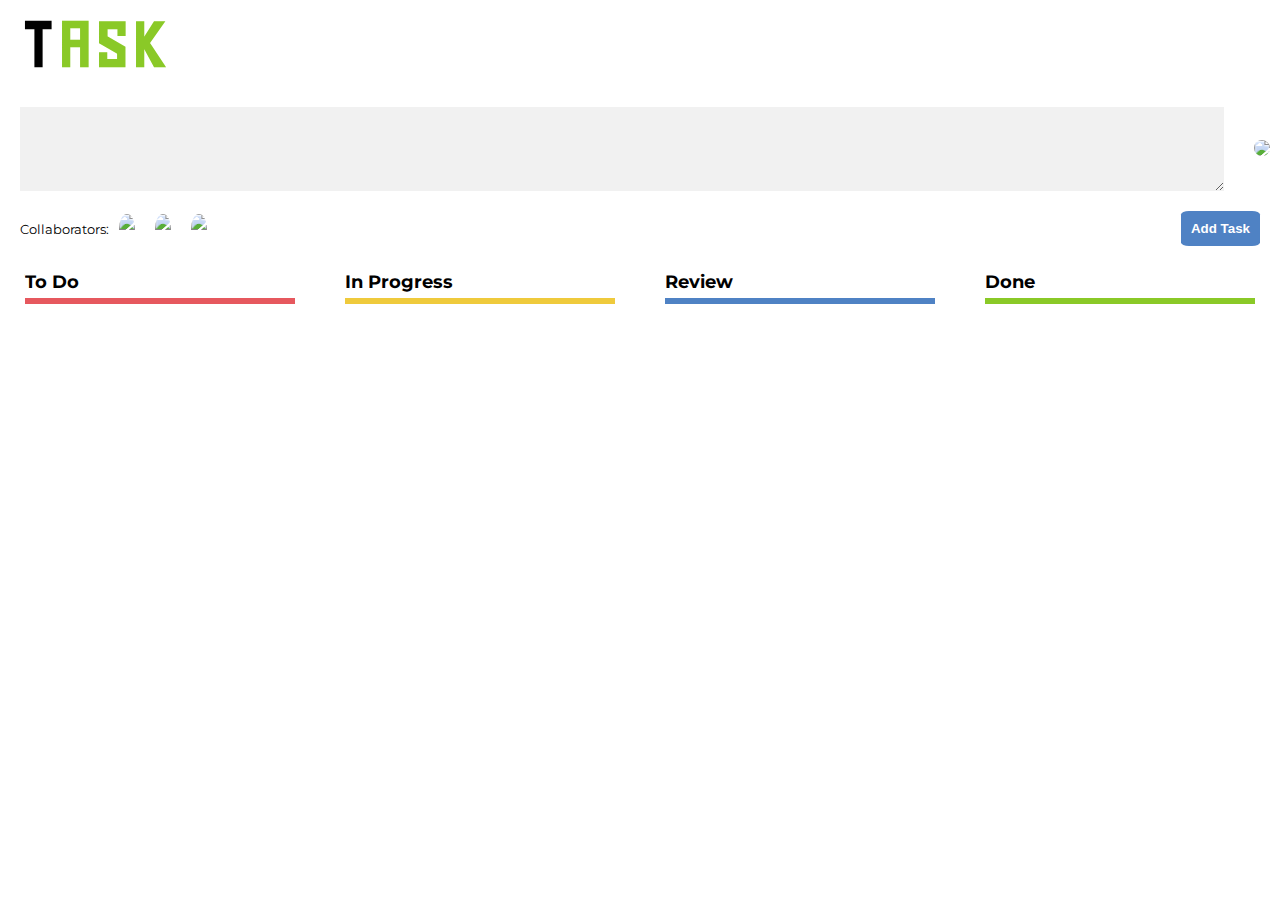
==== index.html @ d0b82c26 "Merge pull request #4 from sebastianprieto1/master" ====
<!DOCTYPE html>
<html lang="en">
<head>
    <meta charset="UTF-8">
    <link rel="preconnect" href="https://fonts.googleapis.com">
    <link rel="preconnect" href="https://fonts.gstatic.com" crossorigin>
    <link rel="preconnect" href="https://fonts.googleapis.com">
<link rel="preconnect" href="https://fonts.gstatic.com" crossorigin>
<meta content="width=device-width, initial-scale=1" name="viewport" />

<link href="https://fonts.googleapis.com/css2?family=Geo&family=Montserrat:ital,wght@0,100;0,200;0,300;0,400;0,500;0,600;0,700;0,800;0,900;1,100;1,200;1,300;1,400;1,500;1,600;1,700;1,800;1,900&display=swap" rel="stylesheet">
   
    <meta http-equiv="X-UA-Compatible" content="IE=edge">
     <link rel="stylesheet" href="./styles.css">
     
    <title>TASK</title>
</head>
<body>
<div id="modalOverlay">
 <header class="topBar">
    <h2 class="logo">T<span class=greentestlogo>ASK</span></h2>
    <span id="dateSpan"> </span>
        <div class="addTaskBtnMobile">
            <button id="addTaskBtnMobile" type="button">Add Task</button>
        </div>  
 </header>   
<div class="mobileDiv">
    <span id="dateSpanMobile"> </span>
</div>
<div class="descriptionBar">
   
        <textarea id="projectDescription" name="projectDescription" rows="4" cols="180">
            
        </textarea>
   
    <div class="profilePhoto">
        <img src="./Resources/ProfileUser1.png">
    </div>
</div>

<div class="collabAndAddTaskBtnBar">
    <div class="collab">
        <span>Collaborators:</span>
        <img src="./Resources/ProfileUser1.png">
        <img src="./Resources/ProfileUser2.png">
        <img src="./Resources/ProfileUesr3.png">
    </div>
    <div class="addTaskBtn">
        <button id="myBtn" type="button">Add Task</button>
        
    </div>
</div>
<main>
    <div class="cards">
        <div id="cardsToDo">
            <h2 class="Heading" id="toDoHeading">To Do</h2>  
            <!-- <div class="card1">
                <span><img src="./Resources/redbox.png" alt=""></span>
                <h3>Task Title Here</h3>
                <p class="taskDescriptionText">task description here. Lorem ipsum dolor sit amet consectetur adipisicing elit. Repellendus, corrupti?</p>
                <img class= profileCard src="./Resources/ProfileUser1.png">
                <hr>
                <p class="dueDateText"><strong>DUE:</strong> <span>DD/MM/YYY</span></p>
            </div>
             -->
        </div>


        <div id="cardsinProgress">
            <h2 class="Heading" id="inProgressHeading">In Progress</h2> 
                <!-- <div class="card1">
                    <span><img src="./Resources/yellowbox.png" alt=""></span>
                    <h3>Task Title Here</h3>
                    <p class="taskDescriptionText">task description here. Lorem ipsum dolor sit amet consectetur adipisicing elit. Repellendus, corrupti?</p>
                    <img class= profileCard src="./Resources/ProfileUser1.png">
                    <hr>
                    <p class="dueDateText"><strong>DUE:</strong> <span>DD/MM/YYY</span></p>
                </div> -->
        </div>

        <div id="cardsReview">
            <h2 class="Heading" id="reviewHeading">Review</h2> 
                <!-- <div class="card1">
                    <span><img src="./Resources/bluebox.png" alt=""></span>
                    <h3>Task Title Here</h3>
                    <p class="taskDescriptionText">task description here. Lorem ipsum dolor sit amet consectetur adipisicing elit. Repellendus, corrupti?</p>
                    <img class= profileCard src="./Resources/ProfileUser1.png">
                    <hr>
                    <p class="dueDateText"><strong>DUE:</strong> <span>DD/MM/YYY</span></p>
                </div> -->
        </div>


        <div id="cardsDone">
            <h2 class="Heading" id="doneHeading">Done</h2> 
                <!-- <div class="card1">
                    <span><img src="./Resources/greenbox.png" alt=""></span>
                    <h3>Task Title Here</h3>
                    <p class="taskDescriptionText">task description here. Lorem ipsum dolor sit amet consectetur adipisicing elit. Repellendus, corrupti?</p>
                    <img class= profileCard src="./Resources/ProfileUser1.png">
                    <hr>
                    <p class="dueDateText"><strong>DUE:</strong> <span>DD/MM/YYY</span></p>
                </div> -->
        </div>

    </div>
    
</div>    

<!-- NEW TASK modal html -->
<form class="modal" id="form" action="#" method="GET">
    <span id="closebtn" class="close">&times;</span>
    <h2>Add New Task</h2>
<br>
    <label for="name">Task Name:</label>
      <input id="taskName" type="text" />
      <label for="assignTo">Assign To:</label>
      <select id="assignedTo" name="assignTo">
        <option value="">Select Team Member</option>
        <option value="Betty">Betty</option>
        <option value="Jonnevie">Jonnevie</option>
        <option value="Seb">Seb</option>
        <option value="Pooja">Pooja</option>
      </select>
      <label for="dueDate">Due Date:</label>
      <input type="date" id="dueDate" name="dueDate" />
      
      <label for="status">Status</label>
      <select id="setStatus" name="status">
        <option value="">Select Status</option>
        <option value="modalToDo">To Do</option>
        <option value="modalInProgress">In Progress</option>
        <option value="modalReview">Review</option>
        <option value="modalDone">Done</option>
      </select>
   
      <label for="description">Description:</label>

      <textarea  id="description" name="description" rows="10" cols="80" value="">
</textarea>  
<button id="modalBtn" type="/"  >Submit</button>
    <div id="errorMsg" style="color: red"></div>

  </form>
 

  <!-- Edit Task Modal -->

  <form class="modal" id="formDelete" action="#" method="GET">
    <span id="closebtnedit" class="close">&times;</span>
    <h2>Edit Existing Task</h2>
<br>
    <label for="name">Task Name:</label>
      <input id="taskName" type="text" />
      <label for="assignTo">Assign To:</label>
      <select id="assignedTo" name="assignTo">
        <option value="">Select Team Member</option>
        <option value="Betty">Betty</option>
        <option value="Jonnevie">Jonnevie</option>
        <option value="Seb">Seb</option>
        <option value="Pooja">Pooja</option>
      </select>
      <label for="dueDate">Due Date:</label>
      <input type="date" id="dueDate2" name="dueDate" />
      
      <label for="status">Status</label>
      <select id="setStatus" name="status">
        <option value="">Select Status</option>
        <option value="modalToDo">To Do</option>
        <option value="modalInProgress">In Progress</option>
        <option value="modalReview">Review</option>
        <option value="modalDone">Done</option>
      </select>
   
      <label for="description">Description:</label>

      <textarea id="descriptionEdit" name="description" rows="10" cols="80">
</textarea>  
 
<button id="modalEditBtnSubmit" type="/"  >Submit</button>
<button id="modalBtnDel" type="/"  >Delete</button>
    <div id="errorMsg"></div>
   

  
  </form>


</main>





<script type="module" src="./TaskManager.js"></script>
<script type="module" src="./script.js"></script>
</body>


</html>
---- styles.css ----
* {
  padding: 0;
  margin: 0;
  border: 0;
  box-sizing: border-box;
}

html {
  font-size: 13px;
  font-family: "montserrat";
}

/* Main navigation */
.topBar {
  display: flex;
  justify-content: space-between;
}

.logo {
  font-family: "geo";
  font-size: 6rem;
  text-align: center;
  margin-left: 20px;
}

.greentestlogo {
  color: #8ac927;
}

#dateSpan {
  align-self: center;
  font-size: larger;
  padding-right: 25px;
  font-family: 'montserrat';
}

.descriptionBar{
  display: flex;
  justify-content: space-around;
  align-items: center;
}

.profilePhoto img {
  border-radius: 50%;
  height: 100px;
  padding: 10px;
}


.descriptionBar textarea{
  background-color: #f1f1f1;
  margin: 20px;
}

.collabAndAddTaskBtnBar {
  display: flex;
  justify-content: space-between;
  align-content: center;
}
.collab img {
  border-radius: 50%;
  height: 30px;
  margin: 0 10px;
}

.collab {
  padding-left: 20px;
  display: flex;
  align-items: center;
}

.addTaskBtn {
  padding-right: 20px;
}

.addTaskBtn button:hover {
  cursor: pointer;
}


.addTaskBtn button {
  background-color: #4f82c4;
  height: 100%;
  padding: 10px;
  color: white;
  border-radius: 10%;
  font-weight: bold;
}

.cards {
  display: grid;
  grid-template-areas: "toDo inProgress Review Done";
  grid-template-columns: 25% 25% 25% 25%;
  grid-auto-rows: auto;
  padding: 25px 0;
  /* border: #8ac927 solid ; */
}
#cardsToDo {
  grid-area: toDo;
}
#cardsinProgress {
  grid-area: inProgress;
}
#cardsReview {
  grid-area: Review;
}
#cardsDone {
  grid-area: Done;
}
.Heading {
  font-size: 18px;
  margin: 0 25px;
  padding-bottom: 5px;
}


#toDoHeading {
  border-bottom: 6px solid #e6585e;
}
#inProgressHeading {
  border-bottom: 6px solid #efca3c;
}
#reviewHeading {
  border-bottom: 6px solid #4f82c4;
}
#doneHeading {
  border-bottom: 6px solid #8ac927;
}
.card1 {
  box-shadow: rgba(99, 99, 99, 0.2) 0px 2px 8px 0px;
  margin: 25px;
 
}

.card1 span {
  float: right;
  margin-right: 10px;
}

.card1 h3 {
  margin: 15px;
  padding-top: 20px;
}

.taskDescriptionText {
  margin: 15px;
  font-size: 14px;
  /* max-height: 100px;
  overflow: scroll;
  overflow-x: hidden;
  overflow-y: hidden; */
}

.dueDateText {
  padding-left: 20px;
  padding-bottom: 20px;
}

.profileCard {
  border-radius: 50%;
  height: 35px;
  margin: 15px;
}

.mobileDiv {
  display: none;
}

.addTaskBtnMobile {
  display: none;
}



/* Modal CSS */

#modalOverlay {
width: 100%;
height:100%;
z-index: 1;
position:absolute;

}

input {
width: 100%;
background-color: #f1f1f1;
margin-bottom: 15px;
font-family: 'montserrat';
padding: 5px;
height: 25px;
}

select {
width: 100%;
margin-bottom: 15px;
font-family: 'montserrat';
background-color: #f1f1f1;
padding: 5px;
}

textarea{
width: 100%;
font-family: 'montserrat';
padding: 10px;
background-color: #f1f1f1;

}

#modalBtnDel {
float: right;
background-color: #e6585e;
height: 100%;
padding: 10px;
color: white;
border-radius: 10%;
font-weight: bold;
margin-top: 20px;
margin-right: 15px;
}

#modalBtnDel:hover {
  cursor: pointer;
}


#modalEditBtnSubmit{
float: right;
background-color: #4f82c4;
height: 100%;
padding: 10px;
color: white;
border-radius: 10%;
font-weight: bold;
margin-top: 20px;
}

#modalEditBtnSubmit:hover {
  cursor: pointer;
}

#modalBtn {
float: right;
background-color: #4f82c4;
height: 100%;
padding: 10px;
color: white;
border-radius: 10%;
font-weight: bold;
margin-top: 20px;
}


#modalBtn:hover {
  cursor: pointer;
}


.modal {
display: none; 
position: absolute; /* Stay in place */
z-index: 2; /* Sit on top */
left: 50%;
top: 30%;
margin-left: -215px;
margin-top: -150px;
width: 430px;
height: max-content; 
background-color: white; 
padding: 20px;

}



/* The Close Button */
.close {
color: #aaa;
float: right;
font-size: 28px;
font-weight: bold;
}

.close:hover,
.close:focus {
color: black;
text-decoration: none;
cursor: pointer;
}

#errorMsg {
color: #e6585e;
width: 80%;
}


/* media queries tablet */
@media only screen and (min-width: 501px) and (max-width: 900px) {
  
  .cards {
      display: grid;
      grid-template-areas: "toDo inProgress" 
                              "Review Done";
      grid-template-columns: 50% 50%;
      grid-auto-rows: auto;
      padding: 25px 0;
      /* border: #8ac927 solid ; */
      
    }
  #cardsToDo {
      grid-area: toDo;
      margin-bottom: 30px;
     
  }
  #cardsinProgress {
      grid-area: inProgress;
      margin-bottom: 30px;
  }
  #cardsReview {
      grid-area: Review;
      margin-bottom: 30px;
  }
  #cardsDone {
      grid-area: Done;
      margin-bottom: 30px;
  }

  
}
/* Media queries phone */
@media only screen and (min-width: 300px) and (max-width: 500px) {
  
  .cards {
      display: grid;
      grid-template-areas: "toDo" 
                              "inProgress" 
                              "Review"
                              "Done";
      grid-template-columns: 100%;
      grid-auto-rows: auto;
      padding: 25px 0;
      /* border: #8ac927 solid ; */
    }
  #cardsToDo {
      grid-area: toDo;
      margin-bottom: 30px;
  }
  #cardsinProgress {
      grid-area: inProgress;
      margin-bottom: 30px;
  }
  #cardsReview {
      grid-area: Review;
      margin-bottom: 30px;
  }
  #cardsDone {
      grid-area: Done;
      margin-bottom: 30px;
  }

  .profilePhoto {
      display: none;
  }

  .addTaskBtn {
      display: none;
  }
  #dateSpan {
      display:none;
  }
  .mobileDiv {
      display: contents;
      display: flex;
      justify-content: center;
  }
  .addTaskBtnMobile {
      display: contents;
   
  }

  .addTaskBtnMobile button {
      background-color: #4f82c4;
      height: 100%;
      padding: 10px;
      color: white;
      border-radius: 10%;
      position: relative;
      right: 20px;
      top: 20px;
      font-weight: bold;
  }

  .modal  {
    display: none; 
position: absolute; /* Stay in place */
z-index: 2; /* Sit on top */
left: 50%;
top: 30%;
margin-left: -150px;
margin-top: -150px;
width: 300px;
height: max-content; 
background-color: white; 
padding: 20px;
  }
  
}
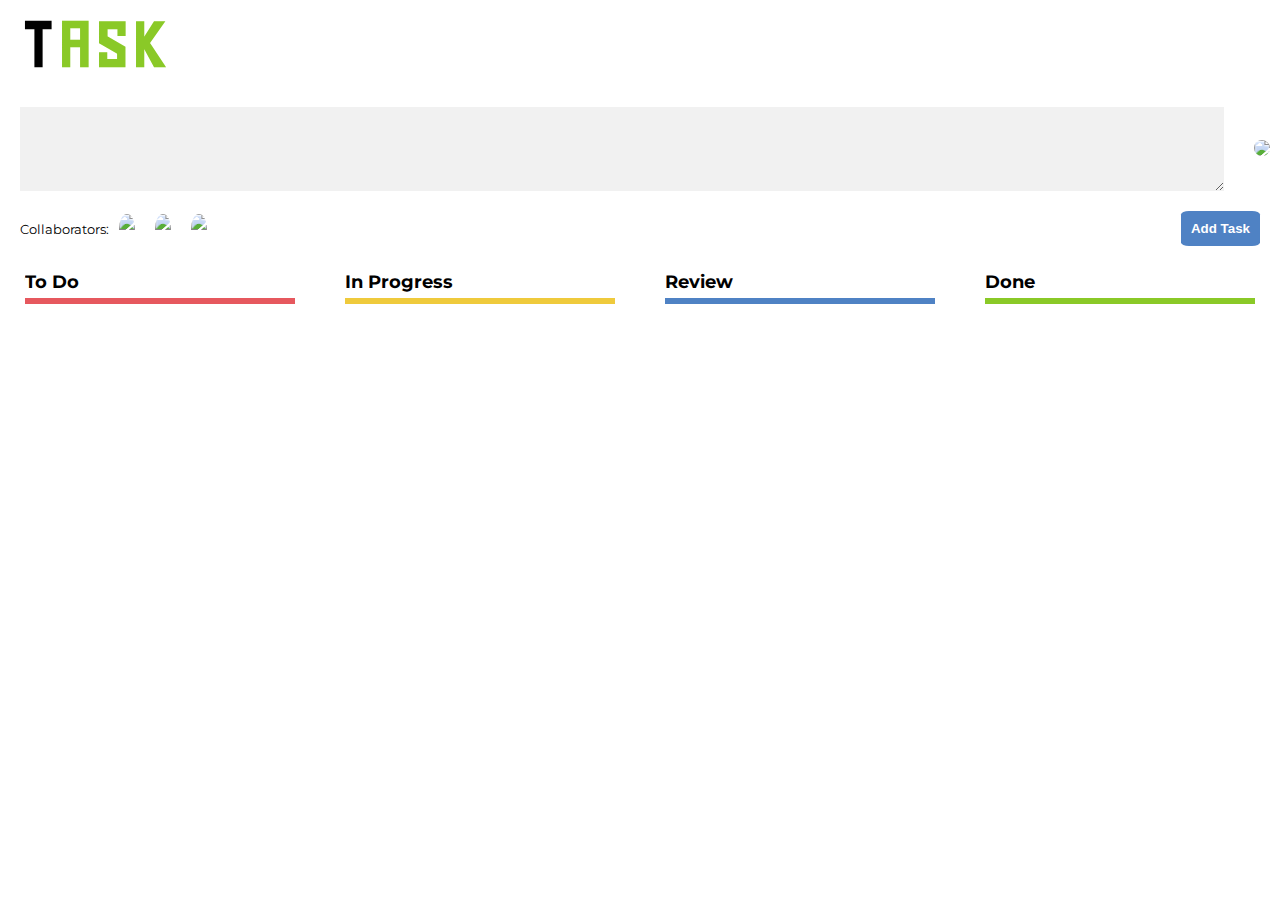
==== commit 5eda1322: "added text wrap to card title and description" ====
--- a/index.html
+++ b/index.html
@@ -7,7 +7,6 @@
     <link rel="preconnect" href="https://fonts.googleapis.com">
 <link rel="preconnect" href="https://fonts.gstatic.com" crossorigin>
 <meta content="width=device-width, initial-scale=1" name="viewport" />
-
 <link href="https://fonts.googleapis.com/css2?family=Geo&family=Montserrat:ital,wght@0,100;0,200;0,300;0,400;0,500;0,600;0,700;0,800;0,900;1,100;1,200;1,300;1,400;1,500;1,600;1,700;1,800;1,900&display=swap" rel="stylesheet">
    
     <meta http-equiv="X-UA-Compatible" content="IE=edge">
@@ -56,7 +55,7 @@
             <h2 class="Heading" id="toDoHeading">To Do</h2>  
             <!-- <div class="card1">
                 <span><img src="./Resources/redbox.png" alt=""></span>
-                <h3>Task Title Here</h3>
+                <h3 class="cardTitle">Task Title Here</h3>
                 <p class="taskDescriptionText">task description here. Lorem ipsum dolor sit amet consectetur adipisicing elit. Repellendus, corrupti?</p>
                 <img class= profileCard src="./Resources/ProfileUser1.png">
                 <hr>
@@ -70,7 +69,7 @@
             <h2 class="Heading" id="inProgressHeading">In Progress</h2> 
                 <!-- <div class="card1">
                     <span><img src="./Resources/yellowbox.png" alt=""></span>
-                    <h3>Task Title Here</h3>
+                    <h3 class="cardTitle">Task Title Here</h3>
                     <p class="taskDescriptionText">task description here. Lorem ipsum dolor sit amet consectetur adipisicing elit. Repellendus, corrupti?</p>
                     <img class= profileCard src="./Resources/ProfileUser1.png">
                     <hr>
@@ -82,7 +81,7 @@
             <h2 class="Heading" id="reviewHeading">Review</h2> 
                 <!-- <div class="card1">
                     <span><img src="./Resources/bluebox.png" alt=""></span>
-                    <h3>Task Title Here</h3>
+                    <h3 class="cardTitle">Task Title Here</h3>
                     <p class="taskDescriptionText">task description here. Lorem ipsum dolor sit amet consectetur adipisicing elit. Repellendus, corrupti?</p>
                     <img class= profileCard src="./Resources/ProfileUser1.png">
                     <hr>
@@ -95,7 +94,7 @@
             <h2 class="Heading" id="doneHeading">Done</h2> 
                 <!-- <div class="card1">
                     <span><img src="./Resources/greenbox.png" alt=""></span>
-                    <h3>Task Title Here</h3>
+                    <h3 class="cardTitle">Task Title Here</h3>
                     <p class="taskDescriptionText">task description here. Lorem ipsum dolor sit amet consectetur adipisicing elit. Repellendus, corrupti?</p>
                     <img class= profileCard src="./Resources/ProfileUser1.png">
                     <hr>
@@ -192,7 +191,7 @@
 
 
 
-<script type="module" src="./TaskManager.js"></script>
+
 <script type="module" src="./script.js"></script>
 </body>
 
--- a/styles.css
+++ b/styles.css
@@ -142,9 +142,14 @@
   padding-top: 20px;
 }
 
+.cardTitle {
+  overflow-wrap: break-word;
+}
+
 .taskDescriptionText {
   margin: 15px;
   font-size: 14px;
+  overflow-wrap: break-word;
   /* max-height: 100px;
   overflow: scroll;
   overflow-x: hidden;
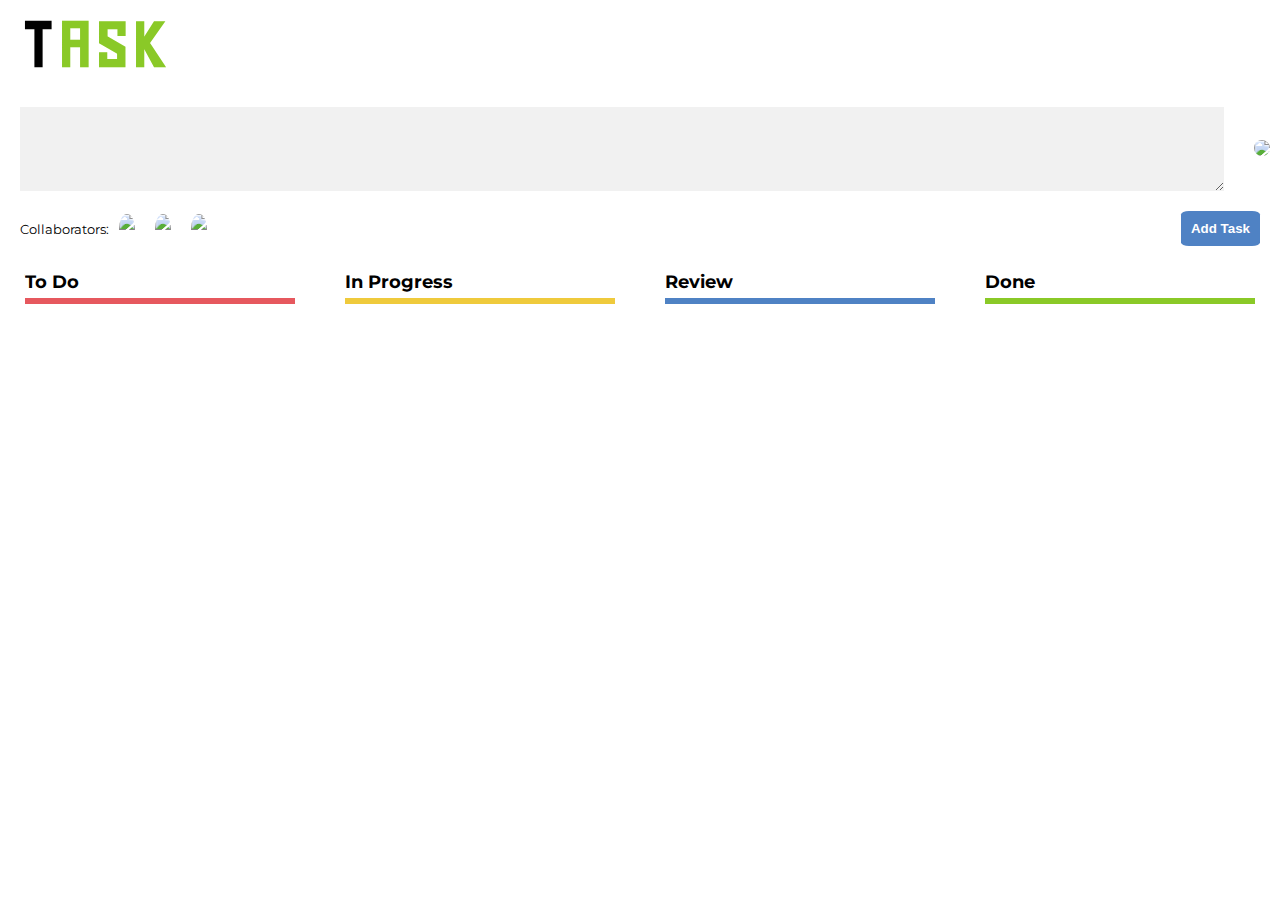
==== commit bbaf935c: "add done button" ====
--- a/index.html
+++ b/index.html
@@ -55,7 +55,7 @@
             <h2 class="Heading" id="toDoHeading">To Do</h2>  
             <!-- <div class="card1">
                 <span><img src="./Resources/redbox.png" alt=""></span>
-                <h3 class="cardTitle">Task Title Here</h3>
+                <h3>Task Title Here</h3>
                 <p class="taskDescriptionText">task description here. Lorem ipsum dolor sit amet consectetur adipisicing elit. Repellendus, corrupti?</p>
                 <img class= profileCard src="./Resources/ProfileUser1.png">
                 <hr>
@@ -69,7 +69,7 @@
             <h2 class="Heading" id="inProgressHeading">In Progress</h2> 
                 <!-- <div class="card1">
                     <span><img src="./Resources/yellowbox.png" alt=""></span>
-                    <h3 class="cardTitle">Task Title Here</h3>
+                    <h3>Task Title Here</h3>
                     <p class="taskDescriptionText">task description here. Lorem ipsum dolor sit amet consectetur adipisicing elit. Repellendus, corrupti?</p>
                     <img class= profileCard src="./Resources/ProfileUser1.png">
                     <hr>
@@ -81,7 +81,7 @@
             <h2 class="Heading" id="reviewHeading">Review</h2> 
                 <!-- <div class="card1">
                     <span><img src="./Resources/bluebox.png" alt=""></span>
-                    <h3 class="cardTitle">Task Title Here</h3>
+                    <h3>Task Title Here</h3>
                     <p class="taskDescriptionText">task description here. Lorem ipsum dolor sit amet consectetur adipisicing elit. Repellendus, corrupti?</p>
                     <img class= profileCard src="./Resources/ProfileUser1.png">
                     <hr>
@@ -94,7 +94,7 @@
             <h2 class="Heading" id="doneHeading">Done</h2> 
                 <!-- <div class="card1">
                     <span><img src="./Resources/greenbox.png" alt=""></span>
-                    <h3 class="cardTitle">Task Title Here</h3>
+                    <h3>Task Title Here</h3>
                     <p class="taskDescriptionText">task description here. Lorem ipsum dolor sit amet consectetur adipisicing elit. Repellendus, corrupti?</p>
                     <img class= profileCard src="./Resources/ProfileUser1.png">
                     <hr>
@@ -175,9 +175,13 @@
 
       <textarea id="descriptionEdit" name="description" rows="10" cols="80">
 </textarea>  
- 
+ <div class="button-flex">
 <button id="modalEditBtnSubmit" type="/"  >Submit</button>
 <button id="modalBtnDel" type="/"  >Delete</button>
+<button id="modalBtnDone" type="/"  >Done</button>
+
+ </div>
+
     <div id="errorMsg"></div>
    
 
--- a/styles.css
+++ b/styles.css
@@ -142,14 +142,9 @@
   padding-top: 20px;
 }
 
-.cardTitle {
-  overflow-wrap: break-word;
-}
-
 .taskDescriptionText {
   margin: 15px;
   font-size: 14px;
-  overflow-wrap: break-word;
   /* max-height: 100px;
   overflow: scroll;
   overflow-x: hidden;
@@ -221,7 +216,7 @@
 border-radius: 10%;
 font-weight: bold;
 margin-top: 20px;
-margin-right: 15px;
+/* margin-right: 15px; */
 }
 
 #modalBtnDel:hover {
@@ -255,6 +250,19 @@
 margin-top: 20px;
 }
 
+.button-flex {
+  display: flex;
+  justify-content: space-between;
+}
+#modalBtnDone {
+  background-color: #8ac927;
+  height: 100%;
+  padding: 10px;
+  color: white;
+  border-radius: 10%;
+  font-weight: bold;
+  margin-top: 20px;
+}
 
 #modalBtn:hover {
   cursor: pointer;
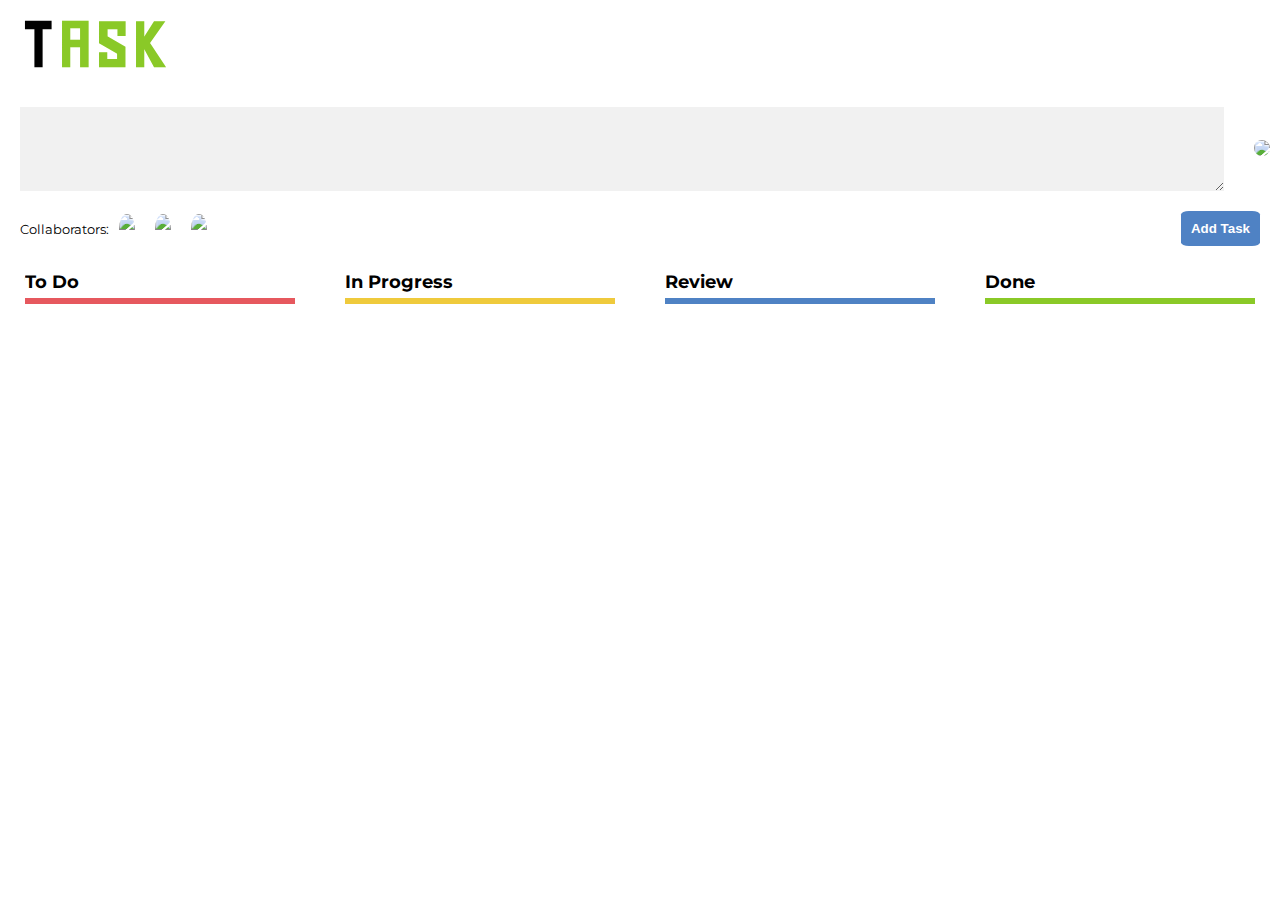
==== commit fbe875ff: "Merge branch 'Jonnevie:master' into master" ====
--- a/index.html
+++ b/index.html
@@ -55,7 +55,7 @@
             <h2 class="Heading" id="toDoHeading">To Do</h2>  
             <!-- <div class="card1">
                 <span><img src="./Resources/redbox.png" alt=""></span>
-                <h3>Task Title Here</h3>
+                <h3 class="cardTitle">Task Title Here</h3>
                 <p class="taskDescriptionText">task description here. Lorem ipsum dolor sit amet consectetur adipisicing elit. Repellendus, corrupti?</p>
                 <img class= profileCard src="./Resources/ProfileUser1.png">
                 <hr>
@@ -69,7 +69,7 @@
             <h2 class="Heading" id="inProgressHeading">In Progress</h2> 
                 <!-- <div class="card1">
                     <span><img src="./Resources/yellowbox.png" alt=""></span>
-                    <h3>Task Title Here</h3>
+                    <h3 class="cardTitle">Task Title Here</h3>
                     <p class="taskDescriptionText">task description here. Lorem ipsum dolor sit amet consectetur adipisicing elit. Repellendus, corrupti?</p>
                     <img class= profileCard src="./Resources/ProfileUser1.png">
                     <hr>
@@ -81,7 +81,7 @@
             <h2 class="Heading" id="reviewHeading">Review</h2> 
                 <!-- <div class="card1">
                     <span><img src="./Resources/bluebox.png" alt=""></span>
-                    <h3>Task Title Here</h3>
+                    <h3 class="cardTitle">Task Title Here</h3>
                     <p class="taskDescriptionText">task description here. Lorem ipsum dolor sit amet consectetur adipisicing elit. Repellendus, corrupti?</p>
                     <img class= profileCard src="./Resources/ProfileUser1.png">
                     <hr>
@@ -94,7 +94,7 @@
             <h2 class="Heading" id="doneHeading">Done</h2> 
                 <!-- <div class="card1">
                     <span><img src="./Resources/greenbox.png" alt=""></span>
-                    <h3>Task Title Here</h3>
+                    <h3 class="cardTitle">Task Title Here</h3>
                     <p class="taskDescriptionText">task description here. Lorem ipsum dolor sit amet consectetur adipisicing elit. Repellendus, corrupti?</p>
                     <img class= profileCard src="./Resources/ProfileUser1.png">
                     <hr>
--- a/styles.css
+++ b/styles.css
@@ -142,9 +142,14 @@
   padding-top: 20px;
 }
 
+.cardTitle {
+  overflow-wrap: break-word;
+}
+
 .taskDescriptionText {
   margin: 15px;
   font-size: 14px;
+  overflow-wrap: break-word;
   /* max-height: 100px;
   overflow: scroll;
   overflow-x: hidden;
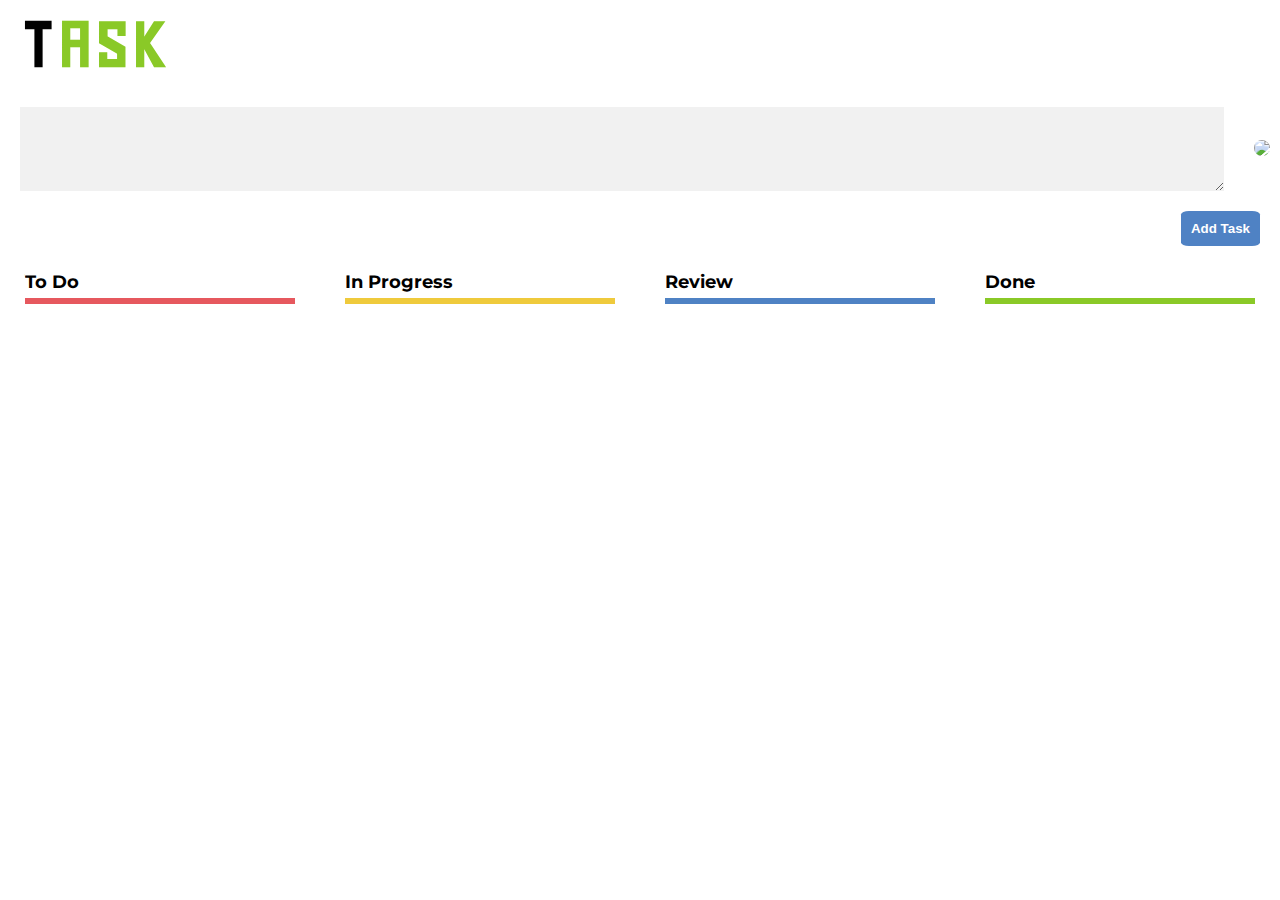
==== commit 9ab87c25: "modal delete task works, just need refresh" ====
--- a/index.html
+++ b/index.html
@@ -39,10 +39,10 @@
 
 <div class="collabAndAddTaskBtnBar">
     <div class="collab">
-        <span>Collaborators:</span>
+        <!-- <span>Collaborators:</span>
         <img src="./Resources/ProfileUser1.png">
         <img src="./Resources/ProfileUser2.png">
-        <img src="./Resources/ProfileUesr3.png">
+        <img src="./Resources/ProfileUesr3.png"> -->
     </div>
     <div class="addTaskBtn">
         <button id="myBtn" type="button">Add Task</button>
@@ -55,13 +55,13 @@
             <h2 class="Heading" id="toDoHeading">To Do</h2>  
             <!-- <div class="card1">
                 <span><img src="./Resources/redbox.png" alt=""></span>
-                <h3 class="cardTitle">Task Title Here</h3>
+                <h3>Task Title Here</h3>
                 <p class="taskDescriptionText">task description here. Lorem ipsum dolor sit amet consectetur adipisicing elit. Repellendus, corrupti?</p>
                 <img class= profileCard src="./Resources/ProfileUser1.png">
                 <hr>
                 <p class="dueDateText"><strong>DUE:</strong> <span>DD/MM/YYY</span></p>
-            </div>
-             -->
+            </div> -->
+            
         </div>
 
 
@@ -69,7 +69,7 @@
             <h2 class="Heading" id="inProgressHeading">In Progress</h2> 
                 <!-- <div class="card1">
                     <span><img src="./Resources/yellowbox.png" alt=""></span>
-                    <h3 class="cardTitle">Task Title Here</h3>
+                    <h3>Task Title Here</h3>
                     <p class="taskDescriptionText">task description here. Lorem ipsum dolor sit amet consectetur adipisicing elit. Repellendus, corrupti?</p>
                     <img class= profileCard src="./Resources/ProfileUser1.png">
                     <hr>
@@ -81,7 +81,7 @@
             <h2 class="Heading" id="reviewHeading">Review</h2> 
                 <!-- <div class="card1">
                     <span><img src="./Resources/bluebox.png" alt=""></span>
-                    <h3 class="cardTitle">Task Title Here</h3>
+                    <h3>Task Title Here</h3>
                     <p class="taskDescriptionText">task description here. Lorem ipsum dolor sit amet consectetur adipisicing elit. Repellendus, corrupti?</p>
                     <img class= profileCard src="./Resources/ProfileUser1.png">
                     <hr>
@@ -94,7 +94,7 @@
             <h2 class="Heading" id="doneHeading">Done</h2> 
                 <!-- <div class="card1">
                     <span><img src="./Resources/greenbox.png" alt=""></span>
-                    <h3 class="cardTitle">Task Title Here</h3>
+                    <h3>Task Title Here</h3>
                     <p class="taskDescriptionText">task description here. Lorem ipsum dolor sit amet consectetur adipisicing elit. Repellendus, corrupti?</p>
                     <img class= profileCard src="./Resources/ProfileUser1.png">
                     <hr>
@@ -150,9 +150,9 @@
     <h2>Edit Existing Task</h2>
 <br>
     <label for="name">Task Name:</label>
-      <input id="taskName" type="text" />
+      <input id="taskNameEdit" type="text" />
       <label for="assignTo">Assign To:</label>
-      <select id="assignedTo" name="assignTo">
+      <select id="assignedToEdit" name="assignTo">
         <option value="">Select Team Member</option>
         <option value="Betty">Betty</option>
         <option value="Jonnevie">Jonnevie</option>
@@ -160,10 +160,10 @@
         <option value="Pooja">Pooja</option>
       </select>
       <label for="dueDate">Due Date:</label>
-      <input type="date" id="dueDate2" name="dueDate" />
+      <input type="date" id="dueDateEdit" name="dueDate" />
       
       <label for="status">Status</label>
-      <select id="setStatus" name="status">
+      <select id="setStatusEdit" name="status">
         <option value="">Select Status</option>
         <option value="modalToDo">To Do</option>
         <option value="modalInProgress">In Progress</option>
@@ -178,11 +178,13 @@
  <div class="button-flex">
 <button id="modalEditBtnSubmit" type="/"  >Submit</button>
 <button id="modalBtnDel" type="/"  >Delete</button>
-<button id="modalBtnDone" type="/"  >Done</button>
+<button id="modalBtnDone" type="/"  >Mark Done</button>
 
  </div>
 
-    <div id="errorMsg"></div>
+    <div id="errorMsg"> </div>
+  
+      <input id="uniqueID" type="text" readonly/>
    
 
   
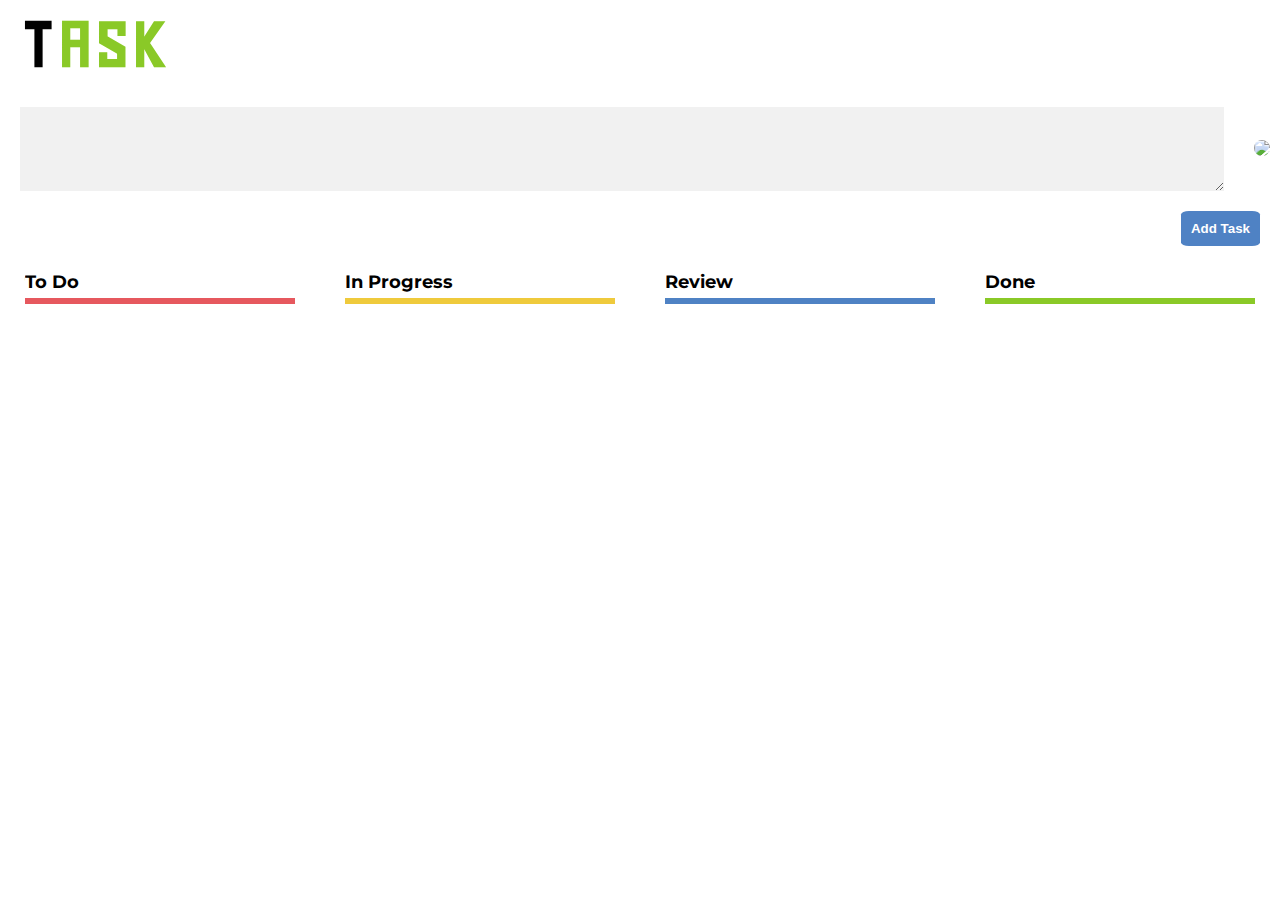
==== commit 6c4edc83: "buttons rearranged" ====
--- a/index.html
+++ b/index.html
@@ -49,7 +49,7 @@
         
     </div>
 </div>
-<main>
+<main id = "underModal">
     <div class="cards">
         <div id="cardsToDo">
             <h2 class="Heading" id="toDoHeading">To Do</h2>  
@@ -175,12 +175,12 @@
 
       <textarea id="descriptionEdit" name="description" rows="10" cols="80">
 </textarea>  
- <div class="button-flex">
-<button id="modalEditBtnSubmit" type="/"  >Submit</button>
-<button id="modalBtnDel" type="/"  >Delete</button>
-<button id="modalBtnDone" type="/"  >Mark Done</button>
-
- </div>
+<div class="button-flex">
+    
+    <input type="button" id="modalBtnDel" type="/" value="Delete" />
+    <input type="button" id="modalBtnDone" type="/" value="Mark as Done" />
+    <input type="button" id="modalEditBtnSubmit" type="/" value="Submit" />
+     </div>
 
     <div id="errorMsg"> </div>
   
@@ -195,11 +195,8 @@
 
 
 
-
-
-
 <script type="module" src="./script.js"></script>
 </body>
 
 
-</html>
+</html>--- a/styles.css
+++ b/styles.css
@@ -95,6 +95,11 @@
   padding: 25px 0;
   /* border: #8ac927 solid ; */
 }
+
+.cardTitle {
+  overflow-wrap: break-word;
+}
+
 #cardsToDo {
   grid-area: toDo;
 }
@@ -140,10 +145,6 @@
 .card1 h3 {
   margin: 15px;
   padding-top: 20px;
-}
-
-.cardTitle {
-  overflow-wrap: break-word;
 }
 
 .taskDescriptionText {
@@ -213,14 +214,15 @@
 }
 
 #modalBtnDel {
-float: right;
+/* float: right; */
 background-color: #e6585e;
 height: 100%;
 padding: 10px;
 color: white;
 border-radius: 10%;
 font-weight: bold;
-margin-top: 20px;
+margin: 5px 5px;
+
 /* margin-right: 15px; */
 }
 
@@ -230,14 +232,15 @@
 
 
 #modalEditBtnSubmit{
-float: right;
+/* float: right; */
 background-color: #4f82c4;
 height: 100%;
 padding: 10px;
+margin: 5px 5px;
 color: white;
 border-radius: 10%;
 font-weight: bold;
-margin-top: 20px;
+
 }
 
 #modalEditBtnSubmit:hover {
@@ -256,17 +259,19 @@
 }
 
 .button-flex {
-  display: flex;
-  justify-content: space-between;
+  display: flex !important;
+  align-items: center;
+  
 }
 #modalBtnDone {
   background-color: #8ac927;
   height: 100%;
   padding: 10px;
+  margin: 5px 5px;
   color: white;
   border-radius: 10%;
   font-weight: bold;
-  margin-top: 20px;
+
 }
 
 #modalBtn:hover {
@@ -414,9 +419,9 @@
 z-index: 2; /* Sit on top */
 left: 50%;
 top: 30%;
-margin-left: -150px;
-margin-top: -150px;
-width: 300px;
+margin-left: -175px;
+margin-top: -175px;
+width: 350px;
 height: max-content; 
 background-color: white; 
 padding: 20px;
